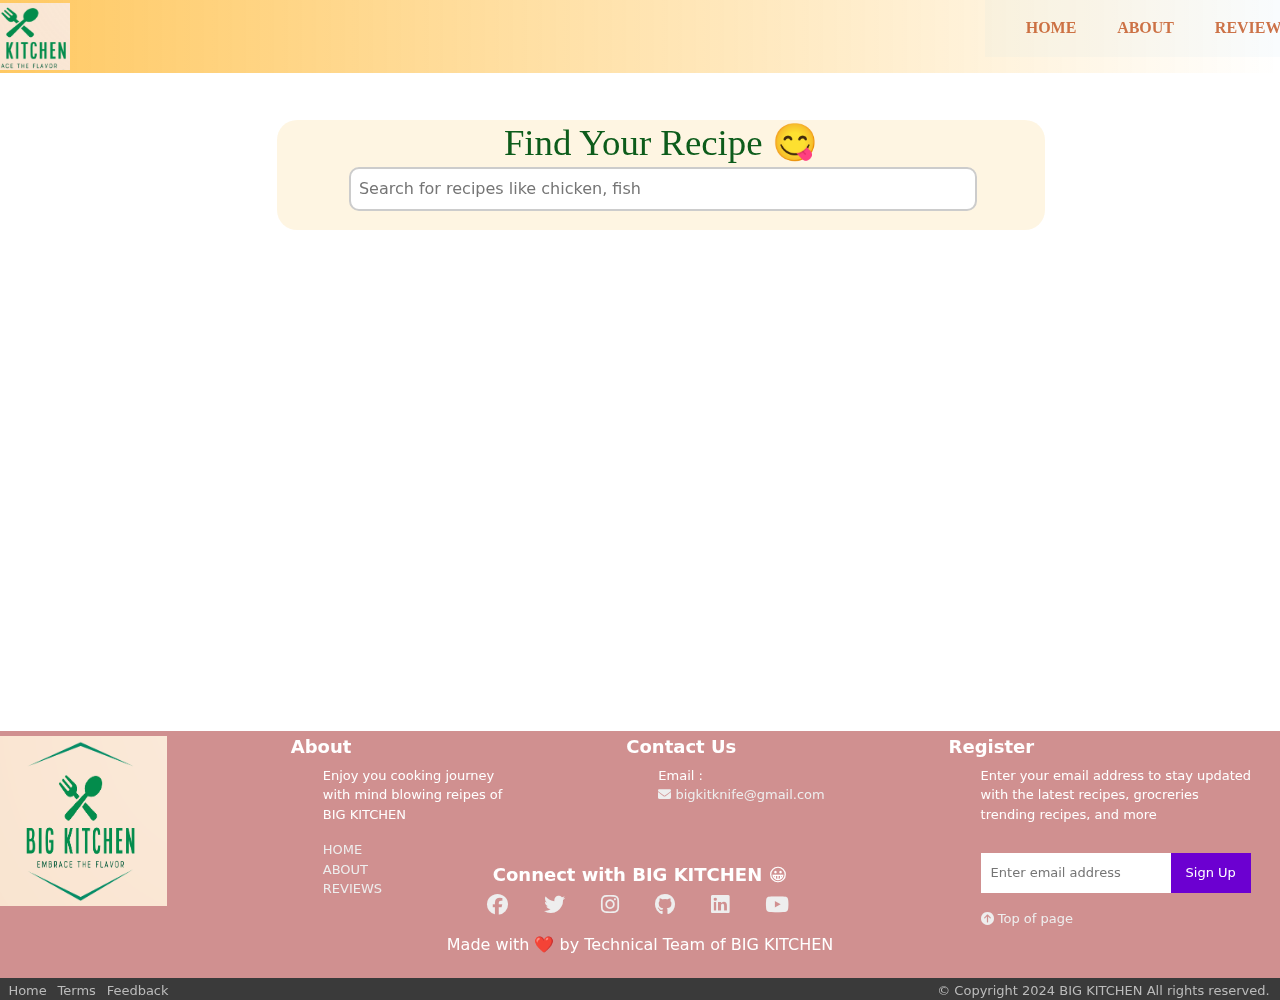
==== recipe_page.html @ d5f76a97 "my recipe web page" ====
<!DOCTYPE html>
<html lang="en">
<head>
  <meta charset="UTF-8">
  <meta name="viewport" content="width=device-width, initial-scale=1.0">
  <title>Recipe Search</title>
  <link rel="stylesheet" href="style.css">
  <link rel="stylesheet" href="https://cdnjs.cloudflare.com/ajax/libs/font-awesome/6.2.0/css/all.min.css">
  <link href="https://cdn.jsdelivr.net/npm/bootstrap@5.3.3/dist/css/bootstrap.min.css" class="max-h-10 brightness-0 invert grayscale" rel="stylesheet" integrity="sha384-QWTKZyjpPEjISv5WaRU9OFeRpok6YctnYmDr5pNlyT2bRjXh0JMhjY6hW+ALEwIH" crossorigin="anonymous">
        
</head>
<body>
  <div>
    <header class="page-header">
        <div class="container">
            <nav>
                <div class="logo-container">
                  <a href="recipe.html">
                    <img width="100" height="67" src="Screenshot 2024-04-25 210038.png" class="logo" alt="JUSB-logo">
                  </a>
                </div>
                <ul class="heading-links">
                  <li><a href="web.html">HOME</a></li>
                  <li><a href="">ABOUT</a></li>
                  <li><a href="">REVIEWS</a></li>
                </ul>
            </nav>
              
        </div>
    </header></div>
<div class="body">
  <div class="container1">
    <h1>Find Your Recipe 😋</h1>
    <div class="search">
      <input type="text" id="food-search" placeholder="Search for recipes like chicken, fish">
      <!-- <button id="search-btn">bon appetit 🥰</button> -->
    </div>
  </div>
  <div class="container2">
    <div class="sr">
      <section id="suggestions">
      </section>
        </div>
      </section>
    </div>
  </div></div>

  <section class="background">
    <div></div>
  </section>
  <script src="script.js"></script>
  <div class="container-foot"></div>
  <section class="trending"></section>
        <footer>
            
            <section class="ft-main">
                <div class="ft-main-image">
                    <img src="Screenshot 2024-04-25 202934.png" class="image" alt="JUSB logo">
                </div>
                <div class="ft-main-item">
                    
                    <h5 class="ft-title">About</h5>
                    <ul>
                        <p>Enjoy you cooking journey 
                        <br>with mind blowing reipes of
                        <br>BIG KITCHEN</p>
                        <li><a href="web.html">HOME</a></li>
                        <li><a href="">ABOUT</a></li>
                        <li><a href="">REVIEWS</a></li>

                    </ul>
                </div>
            
                <div class="ft-main-item">
                    <h5 class="ft-title ">Contact Us</h5>
                    <ul>
                        
                            <li>Email :</li>
                        <li><a href="#"><i class="fas fa-envelope"></i>  bigkitknife@gmail.com</a></li>
                    </ul>
                  </div>
                <div class="ft-main-item">
                <h5 class="ft-title">Register</h5>
                    <ul>
                    <p>Enter your email address to stay updated
                        <br>
                        with the latest recipes, grocreries
                        <br>
                        trending recipes, and more</p>
                    <form>
                        <input type="email" name="email" placeholder="Enter email address">
                        <button type="submit">Sign Up</button>
                    </form></ul>
                    <ul>
                        <a rel="stylesheet" href="#top"><i class="fas fa-circle-arrow-up"></i> Top of page</a></ul>
                </div>

            <div class="social">
              <h5 class="ft-title ">Connect with BIG KITCHEN 😀 </h5>
              <ul class="social-list">
                  <li><a href="#"><i class="fab fa-facebook"></i></a></li>
                  <li><a href="#"><i class="fab fa-twitter"></i></a></li>
                  <li><a href="#"><i class="fab fa-instagram"></i></a></li>
                  <li><a href="#"><i class="fab fa-github"></i></a></li>
                  <li><a href="#"><i class="fab fa-linkedin"></i></a></li>
                  <li><a href="#"><i class="fab fa-youtube"></i></a></li>
              </ul>
              <div class="ft-bottom">
                <p class="end">Made with ❤️ by Technical Team of BIG KITCHEN</p>
            </div>
          </div>
        </footer>
          <section class="ft-copyright">
            <ul class="ft-legal-list">
                <li class="home"><a href="#">Home</a></li>
                <li><a href="#">Terms</a></li>
                <li><a href="#">Feedback</a></li>
                <li class="copyright">© Copyright <span id="copyrightyear">2024</span> BIG KITCHEN All rights reserved.</li>
            </ul>
          </section>

  
</body>
</html>
---- style.css ----
a {
  text-decoration: none;
}
header {
  background-image: linear-gradient(to right, rgb(255, 201, 99), #ffffffa4);
}
.page-header {
  position: absolute;
  top: 0;
  right: 0;
  left: 0;
  z-index: 1;
  margin-bottom: 100rem;
}
.logo{
  margin-left: -7rem;
}
.page-header nav {
  display: flex;
  align-items: center;
  justify-content: space-between;
  margin-right: -8.3rem;
}

.page-header li{
  white-space: nowrap;   
  margin: 0.125rem 0.625rem;
  padding: 0.025rem;
}


.page-header .heading-links li a{
  text-decoration: none;
  color: #bb3d03b7;
  font-weight: 600;
  font-family:'Times New Roman', Times, serif;
  padding: 10px;
}
  .page-header .heading-links li a:hover{
    text-decoration: none;
    color: #BB3E03;
    font-weight: 600;
    font-family:'Times New Roman', Times, serif;
    padding: 10px;
}
.heading-links a:nth-last-child(5) {
  flex: 1;
}
.heading-links a {
  position: relative;
  
}

.heading-links li a::after {
  content: "";
  display: block;
  width: 0;
  height: 2.5px;
  background-color:#BB3E03;
  position: absolute;
  left: 50%;
  transform: translateX(-50%);
  opacity: 0;
  transition: width 0.3s ease-out, opacity 0.3s ease-out;
}

.heading-links li a:hover::after {
  width: 100%;
  opacity: 1;
}

.page-header .heading-links {

  display: flex;
  flex-wrap: wrap;
  align-items: center;
  font-size: 16px;
  font-weight: 500;
  padding: 14px 20px;
  color: rgba(255, 255, 255, 0);
  background: #5ebadc0a;
}
.page-header .heading-links li {
  text-align: right; 
}









body {
  font-family: sans-serif;
  margin-top: 90px;
  padding: 0;
}
.background {
  background-image: url("https://images.pexels.com/photos/958545/pexels-photo-958545.jpeg");
  background-size:cover; 
  background-position: top;
  position: fixed;
  top: 0;  
  left: 0; 
  z-index: -1;
  opacity: 1;
}

.background div {
  width: 100vw;
  height: 100vh;
  object-fit:contain;
}
.body {
  display: flex;
  flex-direction: column;
  align-items: center;
  width: 60%;
  margin-left: 17.3rem;
  margin-top: 120px;
  background-color: #fdf0d5ae;
  border-radius: 20px;
  padding: 1rem;
}

.body .container1 .search {
  display: flex;
  justify-content: space-between;
  align-items: center;
  width: 200%;
  margin-top: 1rem;
  margin-left: -155px;
  margin-bottom: 17px;

}

.body h1 {
  font-size: 2.3rem;
  font-family:'Times New Roman', Times, serif ;
  font-weight: 400;
  color: #0d5c1b;
  margin-top: -15px;
  margin-bottom: -14px;
}

#food-search {
  flex: 1;
  padding: 0.5rem;
  border: 2px solid #ccc;
  border-radius: 10px;
  margin-bottom: -14px;
}

#search-btn {
  padding: 0.5rem 1rem;
  border: none;
  border-radius: 10px;
  background-color: #ffd500d6;
  color: #000000;
  font-family:cursive ;
  cursor: pointer;
  transition: background-color 0.3s ease;
}

#search-btn:hover {
  background-color: #d96d00;
  color: #fff;
}

.suggestions {
  flex: 1;
  padding: 1rem;
}


#suggestions li a {
  text-decoration: none;
  color: inherit;
}
#suggestions li a:hover {
  color: #057918;
  font-weight: 550;
  list-style: square;

}
#suggestions a {
  position:sticky;
}
#suggestions li a::after {
  content: "";
  display: block;
  width: 0;
  height: 1.7px;
  background-color:#057918;
  position: absolute;
  left: 50%;
  transform: translateX(-50%);
  opacity: 0;
  transition: width 0.3s ease-out, opacity 0.3s ease-out;
}

#suggestions li a:hover::after {
  width: 100%;
  opacity: 0.7;
}
#suggestions li {
  display: flex;
  align-items: center;
  padding: 10px;
  cursor: pointer;
  margin-right: 40px;
} 
#suggestions li:first-child {
  margin-top: 20px;
}
#suggestions li:last-child {
  margin-bottom: 70px;
}

#suggestions li img {
  width: 50px;
  height: 50px;
  border-radius: 50%;
  margin-right: 1rem;
}

#recipe-details {
  display: flex;
  flex-direction: column;
  margin-left: 60px;
  padding: 0.9rem;
  margin-bottom: -10px;
}










ul {
  list-style-type:none;
  padding-left: 0;    
  font-size: 13px;   
}
footer{
  color: #fff;
  height: fit-content; 
  margin-top: 10rem;
}

footer a {
  text-decoration: none;
  color: #eee;
  font-weight: 500;
}


footer a:hover {
  color: #00d188;
}
.ft-title {
  color: #fff;
  font-size: 18px;
  font-weight: 600;
}
.container-foot {
  min-height: calc(39vh - 10px);
}
.container-foot {
  flex: 1;
}
.ft-copyright {
  margin-bottom: -20px;
}

.ft-main-image .image{
  color: white;
  width: 170px;
  height:170px;
  margin-left: -2rem;
}

.ft-main-item {
  margin-left: 7rem;
}
.ft-main{
  background-color: #a3262683;
  padding: 5px 17px; 
  display: flex;
  flex-wrap: wrap;   
}
.fab{
  font-size: 21px;
}
.fas{
  font-size: 13px;
}

@media only screen and (min-width : 29.8125rem){
  .ft-main{
      justify-content: space-evenly;
      
  }
}
.image {
  height: 40px;
}
.end{
  text-align: center;
  text-decoration:solid;
}
form {
  display: flex;
  flex-wrap: wrap;
}
input[type="email"]{
      border: 0;
      padding: 0.625rem;
      margin-top: 0.8rem;
  }
button[type="submit"]{
      border: 0;
      padding: 0.625rem 0.9375rem;
      margin-top: 0.8rem;
      color: white;
      font-weight: 500;
      background-color: #6c00d1;
    }
button:hover{
  background-color: #FFB703;
  color: rgb(74, 3, 15);
}

.social{
  margin-top: -80px;
  text-align: center;
}
.social-list{
  display: flex;justify-content: center;
}
.social-list li{
  text-align: center;
  margin-right: 36px;
}
.ft-bottom{
  text-align: center;
}
.ft-copyright {
  font-size: 13px;
  background-color: #3a3a3a;
  z-index: 1;
}
.ft-legal-list{
  width: 100%;
  display: flex;
  flex-wrap: wrap;
}
.ft-legal-list li{
  white-space: nowrap;      
  margin-top: 0.125rem;
  margin-right:  0.625rem;
  padding: 0.025rem;
}
.ft-legal-list .home{
  margin-left: -1.5rem;
}
.ft-legal-list a {
  text-decoration: none;
  color: #bbb;
}
.ft-legal-list a:hover{
  color: #eee;
}
.ft-legal-list li:nth-last-child(2) {
  flex: 1;
}
.copyright{
  color: #bbb;
}
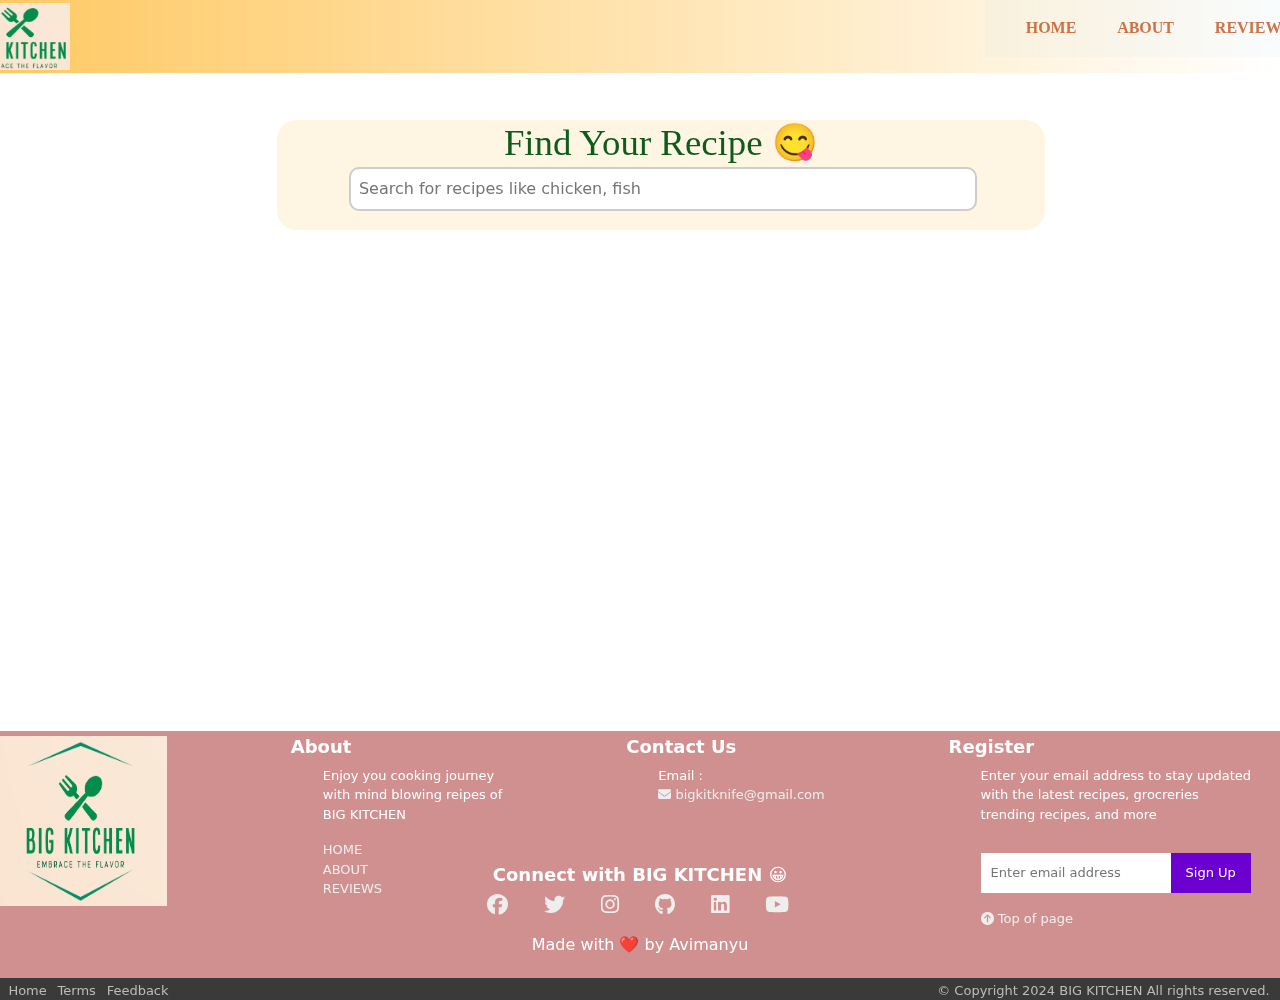
==== commit f8ed9814: "renamed my files" ====
--- a/recipe_page.html
+++ b/recipe_page.html
@@ -16,7 +16,7 @@
             <nav>
                 <div class="logo-container">
                   <a href="recipe.html">
-                    <img width="100" height="67" src="Screenshot 2024-04-25 210038.png" class="logo" alt="JUSB-logo">
+                    <img width="100" height="67" src="screenshot 2024-04-25 210038.png" class="logo" alt="JUSB-logo">
                   </a>
                 </div>
                 <ul class="heading-links">
@@ -55,7 +55,7 @@
             
             <section class="ft-main">
                 <div class="ft-main-image">
-                    <img src="Screenshot 2024-04-25 202934.png" class="image" alt="JUSB logo">
+                    <img src="screenshot 2024-04-25 202934.png" class="image" alt="JUSB logo">
                 </div>
                 <div class="ft-main-item">
                     
@@ -106,7 +106,7 @@
                   <li><a href="#"><i class="fab fa-youtube"></i></a></li>
               </ul>
               <div class="ft-bottom">
-                <p class="end">Made with ❤️ by Technical Team of BIG KITCHEN</p>
+                <p class="end">Made with ❤️ by Avimanyu</p>
             </div>
           </div>
         </footer>
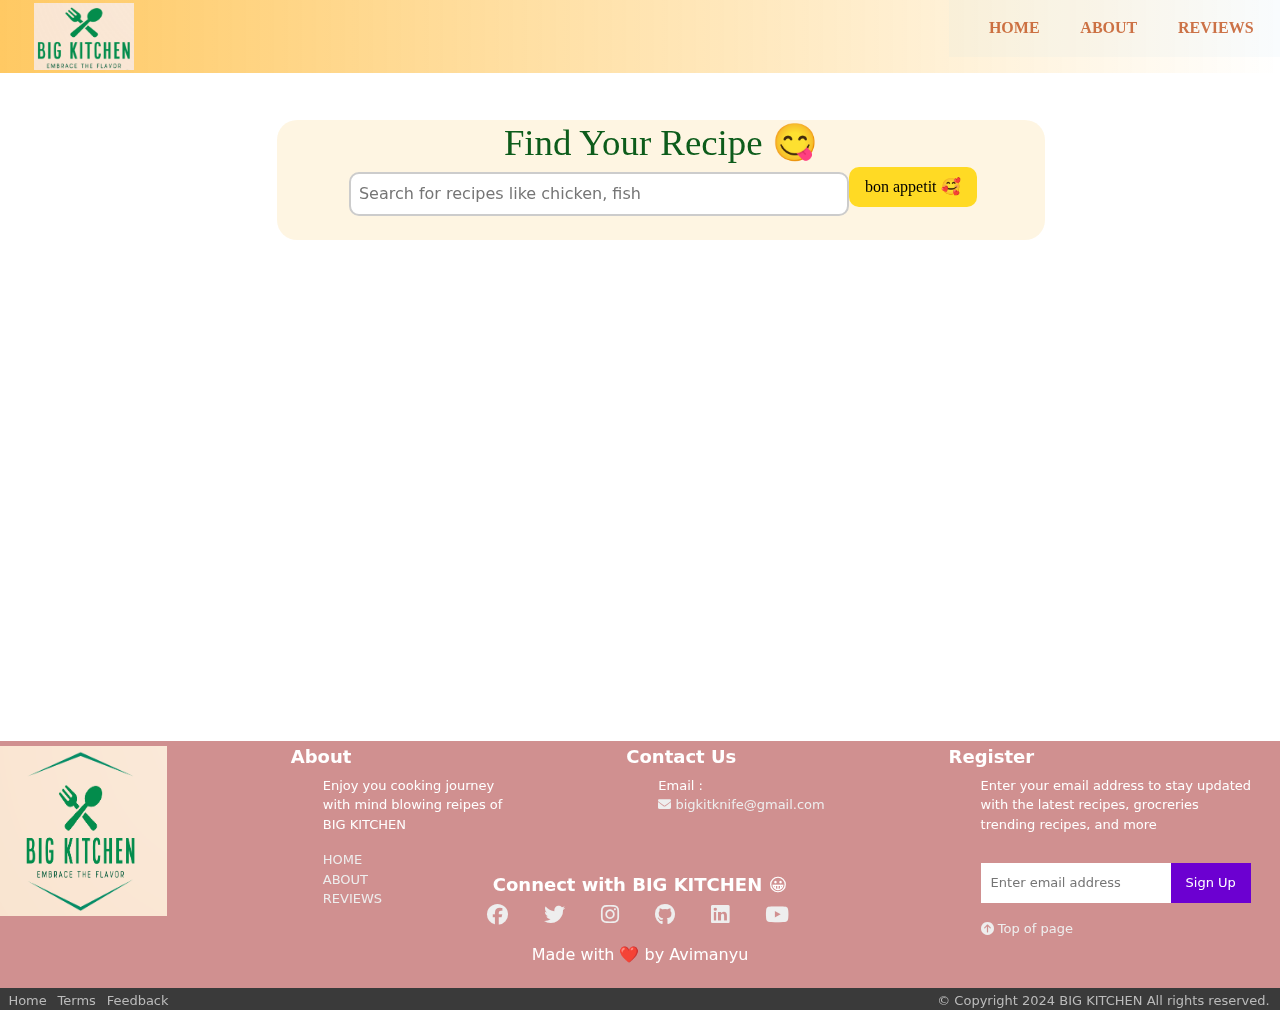
==== commit 19b3bc92: "Update recipe_page.html" ====
--- a/recipe_page.html
+++ b/recipe_page.html
@@ -20,7 +20,7 @@
                   </a>
                 </div>
                 <ul class="heading-links">
-                  <li><a href="web.html">HOME</a></li>
+                  <li><a href="index.html">HOME</a></li>
                   <li><a href="">ABOUT</a></li>
                   <li><a href="">REVIEWS</a></li>
                 </ul>
@@ -33,7 +33,7 @@
     <h1>Find Your Recipe 😋</h1>
     <div class="search">
       <input type="text" id="food-search" placeholder="Search for recipes like chicken, fish">
-      <!-- <button id="search-btn">bon appetit 🥰</button> -->
+      <button id="search-btn">bon appetit 🥰</button>
     </div>
   </div>
   <div class="container2">
--- a/style.css
+++ b/style.css
@@ -13,13 +13,13 @@
   margin-bottom: 100rem;
 }
 .logo{
-  margin-left: -7rem;
+  margin-left: -3rem;
 }
 .page-header nav {
   display: flex;
   align-items: center;
   justify-content: space-between;
-  margin-right: -8.3rem;
+  margin-right: -6rem;
 }
 
 .page-header li{
@@ -382,4 +382,4 @@
 }
 .copyright{
   color: #bbb;
-}+}
